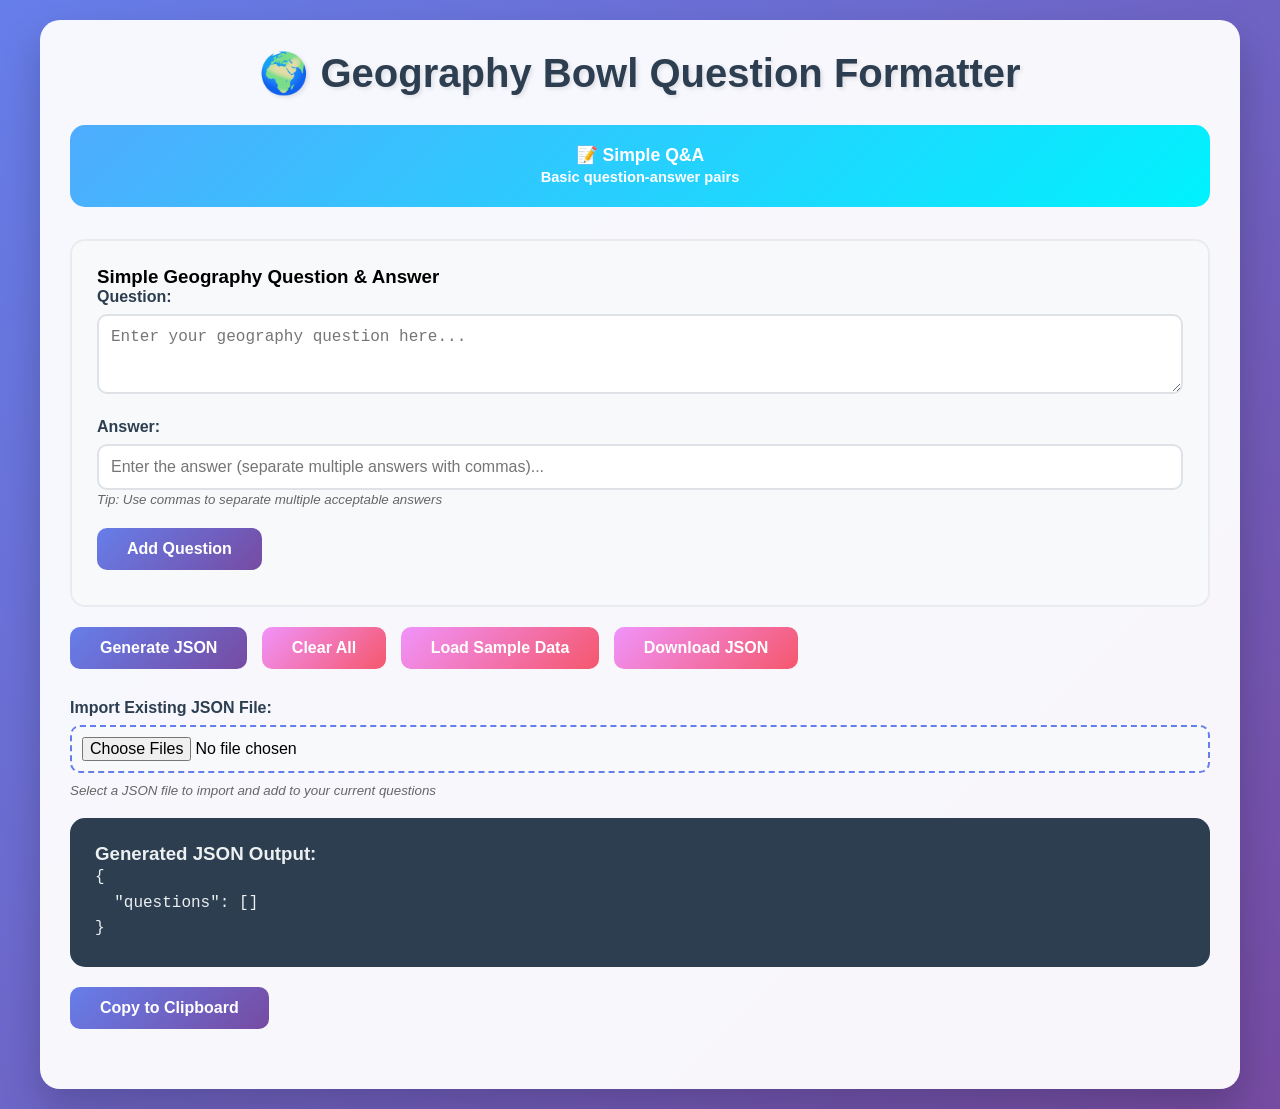
==== formatter.html @ adbcf067 "Create formatter.html" ====
<!DOCTYPE html>
<html lang="en">
<head>
    <meta charset="UTF-8">
    <meta name="viewport" content="width=device-width, initial-scale=1.0">
    <title>Geography Bowl Question Formatter</title>
    <style>
        * {
            margin: 0;
            padding: 0;
            box-sizing: border-box;
        }

        body {
            font-family: 'Segoe UI', Tahoma, Geneva, Verdana, sans-serif;
            background: linear-gradient(135deg, #667eea 0%, #764ba2 100%);
            min-height: 100vh;
            padding: 20px;
        }

        .container {
            max-width: 1200px;
            margin: 0 auto;
            background: rgba(255, 255, 255, 0.95);
            border-radius: 20px;
            padding: 30px;
            box-shadow: 0 20px 40px rgba(0, 0, 0, 0.2);
        }

        h1 {
            text-align: center;
            color: #2c3e50;
            margin-bottom: 30px;
            font-size: 2.5em;
            text-shadow: 2px 2px 4px rgba(0, 0, 0, 0.1);
        }

        .format-selector {
            display: grid;
            grid-template-columns: repeat(auto-fit, minmax(250px, 1fr));
            gap: 20px;
            margin-bottom: 30px;
        }

        .format-card {
            background: linear-gradient(135deg, #f093fb 0%, #f5576c 100%);
            border: none;
            border-radius: 15px;
            padding: 20px;
            color: white;
            cursor: pointer;
            transition: all 0.3s ease;
            text-align: center;
            font-size: 1.1em;
            font-weight: bold;
        }

        .format-card:hover {
            transform: translateY(-5px);
            box-shadow: 0 10px 20px rgba(0, 0, 0, 0.3);
        }

        .format-card.active {
            background: linear-gradient(135deg, #4facfe 0%, #00f2fe 100%);
            transform: translateY(-2px);
        }

        .input-section {
            background: #f8f9fa;
            border-radius: 15px;
            padding: 25px;
            margin-bottom: 20px;
            border: 2px solid #e9ecef;
        }

        .form-group {
            margin-bottom: 20px;
        }

        label {
            display: block;
            margin-bottom: 8px;
            font-weight: bold;
            color: #2c3e50;
        }

        input, textarea, select {
            width: 100%;
            padding: 12px;
            border: 2px solid #dee2e6;
            border-radius: 10px;
            font-size: 16px;
            transition: border-color 0.3s ease;
        }

        input:focus, textarea:focus, select:focus {
            outline: none;
            border-color: #667eea;
            box-shadow: 0 0 10px rgba(102, 126, 234, 0.2);
        }

        textarea {
            resize: vertical;
            min-height: 80px;
        }

        .btn {
            background: linear-gradient(135deg, #667eea 0%, #764ba2 100%);
            color: white;
            border: none;
            padding: 12px 30px;
            border-radius: 10px;
            cursor: pointer;
            font-size: 16px;
            font-weight: bold;
            transition: all 0.3s ease;
            margin-right: 10px;
            margin-bottom: 10px;
        }

        .btn:hover {
            transform: translateY(-2px);
            box-shadow: 0 5px 15px rgba(0, 0, 0, 0.2);
        }

        .btn-secondary {
            background: linear-gradient(135deg, #f093fb 0%, #f5576c 100%);
        }

        .output-section {
            background: #2c3e50;
            color: #ecf0f1;
            border-radius: 15px;
            padding: 25px;
            margin-bottom: 20px;
        }

        .output-content {
            font-family: 'Courier New', monospace;
            white-space: pre-wrap;
            line-height: 1.6;
        }

        .category-questions {
            background: rgba(118, 75, 162, 0.05);
            border: 2px dashed #764ba2;
            border-radius: 10px;
            padding: 15px;
            margin-bottom: 15px;
        }

        .question-item {
            background: white;
            border-radius: 8px;
            padding: 15px;
            margin-bottom: 10px;
            border-left: 4px solid #667eea;
        }

        .remove-btn {
            background: #e74c3c;
            color: white;
            border: none;
            padding: 5px 10px;
            border-radius: 5px;
            cursor: pointer;
            font-size: 12px;
            float: right;
        }

        .add-btn {
            background: #27ae60;
            color: white;
            border: none;
            padding: 8px 15px;
            border-radius: 8px;
            cursor: pointer;
            font-size: 14px;
            margin-top: 10px;
        }

        .hidden {
            display: none;
        }
    </style>
</head>
<body>
    <div class="container">
        <h1>🌍 Geography Bowl Question Formatter</h1>
        
        <div class="format-selector">
            <button class="format-card active" onclick="selectFormat('simple')">
                📝 Simple Q&A<br>
                <small>Basic question-answer pairs</small>
            </button>
        </div>

        <div class="input-section">
            <!-- Simple Q&A Format -->
            <div id="simple-form">
                <h3>Simple Geography Question & Answer</h3>
                <div class="form-group">
                    <label for="simple-question">Question:</label>
                    <textarea id="simple-question" placeholder="Enter your geography question here..."></textarea>
                </div>
                <div class="form-group">
                    <label for="simple-answer">Answer:</label>
                    <input type="text" id="simple-answer" placeholder="Enter the answer (separate multiple answers with commas)...">
                    <small style="color: #666; font-style: italic;">Tip: Use commas to separate multiple acceptable answers</small>
                </div>
                <button class="btn" onclick="addSimpleQuestion()">Add Question</button>
            </div>
        </div>

        <div class="form-group">
            <button class="btn" onclick="generateOutput()">Generate JSON</button>
            <button class="btn btn-secondary" onclick="clearAll()">Clear All</button>
            <button class="btn btn-secondary" onclick="loadSampleData()">Load Sample Data</button>
            <button class="btn btn-secondary" onclick="downloadJSON()">Download JSON</button>
        </div>
        
        <div class="form-group">
            <label for="json-file-input">Import Existing JSON File:</label>
            <input type="file" id="json-file-input" accept=".json" multiple onchange="importJSON()" style="margin-bottom: 10px; padding: 10px; border: 2px dashed #667eea; border-radius: 10px; background: #f8f9fa;">
            <small style="color: #666; font-style: italic; display: block;">Select a JSON file to import and add to your current questions</small>
        </div>

        <div class="output-section">
            <h3>Generated JSON Output:</h3>
            <div class="output-content" id="output"></div>
        </div>

        <div class="form-group">
            <button class="btn" onclick="copyToClipboard()">Copy to Clipboard</button>
        </div>
    </div>

    <script>
        document.addEventListener('DOMContentLoaded', function() {
            updateOutput();
        });
        let currentFormat = 'simple';
        let questionData = [];

        function selectFormat(format) {
            // Update active button
            document.querySelectorAll('.format-card').forEach(card => card.classList.remove('active'));
            event.target.classList.add('active');
            
            // Hide all forms
            document.querySelectorAll('[id$="-form"]').forEach(form => form.classList.add('hidden'));
            
            // Show selected form
            document.getElementById(format + '-form').classList.remove('hidden');
            
            currentFormat = format;
        }

        function addSimpleQuestion() {
            const question = document.getElementById('simple-question').value.trim();
            const answer = document.getElementById('simple-answer').value.trim();
            
            if (!question || !answer) {
                alert('Please fill in both question and answer');
                return;
            }
            
            // Process multiple answers
            const processedAnswer = processMultipleAnswers(answer);
            
            questionData.push({ question, answer: processedAnswer });
            
            // Clear inputs
            document.getElementById('simple-question').value = '';
            document.getElementById('simple-answer').value = '';
            
            updateOutput();
        }

        function processMultipleAnswers(answerString) {
            // Check if the answer contains commas
            if (answerString.includes(',')) {
                // Split by commas and trim whitespace
                const answers = answerString.split(',').map(answer => answer.trim()).filter(answer => answer.length > 0);
                return answers.length > 1 ? answers : answerString;
            }
            return answerString;
        }

        function generateOutput() {
            updateOutput();
        }

        function updateOutput() {
            const output = JSON.stringify({ questions: questionData }, null, 2);
            document.getElementById('output').textContent = output;
        }

        function clearAll() {
            questionData = [];
            updateOutput();
        }

        function importJSON() {
            const fileInput = document.getElementById('json-file-input');
            const files = fileInput.files;

            if (!files || files.length === 0) {
                return;
            }

            let filesProcessed = 0;
            let anyImported = false;
            let summary = [];

            for (let i = 0; i < files.length; i++) {
                const file = files[i];
                const reader = new FileReader();
                reader.onload = function(e) {
                    try {
                        const importedData = JSON.parse(e.target.result);
                        
                        // Validate the structure
                        if (!importedData || !importedData.questions || !Array.isArray(importedData.questions)) {
                            throw new Error(`Invalid JSON structure in file: ${file.name}`);
                        }
                        
                        // Merge with existing data
                        questionData = [...questionData, ...importedData.questions];
                        summary.push(`${file.name} - ${importedData.questions.length} questions added`);
                        anyImported = true;
                    } catch (error) {
                        alert(`Error importing JSON file \"${file.name}\".\n\n${error.message}`);
                    }
                    filesProcessed++;
                    if (filesProcessed === files.length) {
                        updateOutput();
                        if (anyImported) {
                            alert("JSON file(s) imported:\n" + summary.join('\n'));
                        }
                        fileInput.value = '';
                    }
                };
                reader.readAsText(file);
            }
        }

        function loadSampleData() {
            // Load sample geography questions
            questionData = [
                {
                    "question": "What is the capital of France?",
                    "answer": "Paris"
                },
                {
                    "question": "Which ocean is the largest?",
                    "answer": "Pacific Ocean"
                },
                {
                    "question": "What is the longest river in the world?",
                    "answer": ["Nile", "Nile River"]
                },
                {
                    "question": "What mountain range separates Europe from Asia?",
                    "answer": ["Ural Mountains", "Urals"]
                },
                {
                    "question": "What is the smallest country in the world?",
                    "answer": ["Vatican City", "Vatican"]
                }
            ];
            updateOutput();
        }

        function copyToClipboard() {
            const output = document.getElementById('output').textContent;
            navigator.clipboard.writeText(output).then(() => {
                alert('JSON copied to clipboard!');
            });
        }

        function downloadJSON() {
            const output = document.getElementById('output').textContent;
            const blob = new Blob([output], { type: 'application/json' });
            const url = URL.createObjectURL(blob);
            const a = document.createElement('a');
            a.href = url;
            a.download = 'geography_questions.json';
            document.body.appendChild(a);
            a.click();
            document.body.removeChild(a);
            URL.revokeObjectURL(url);
        }
    </script>
</body>
</html>
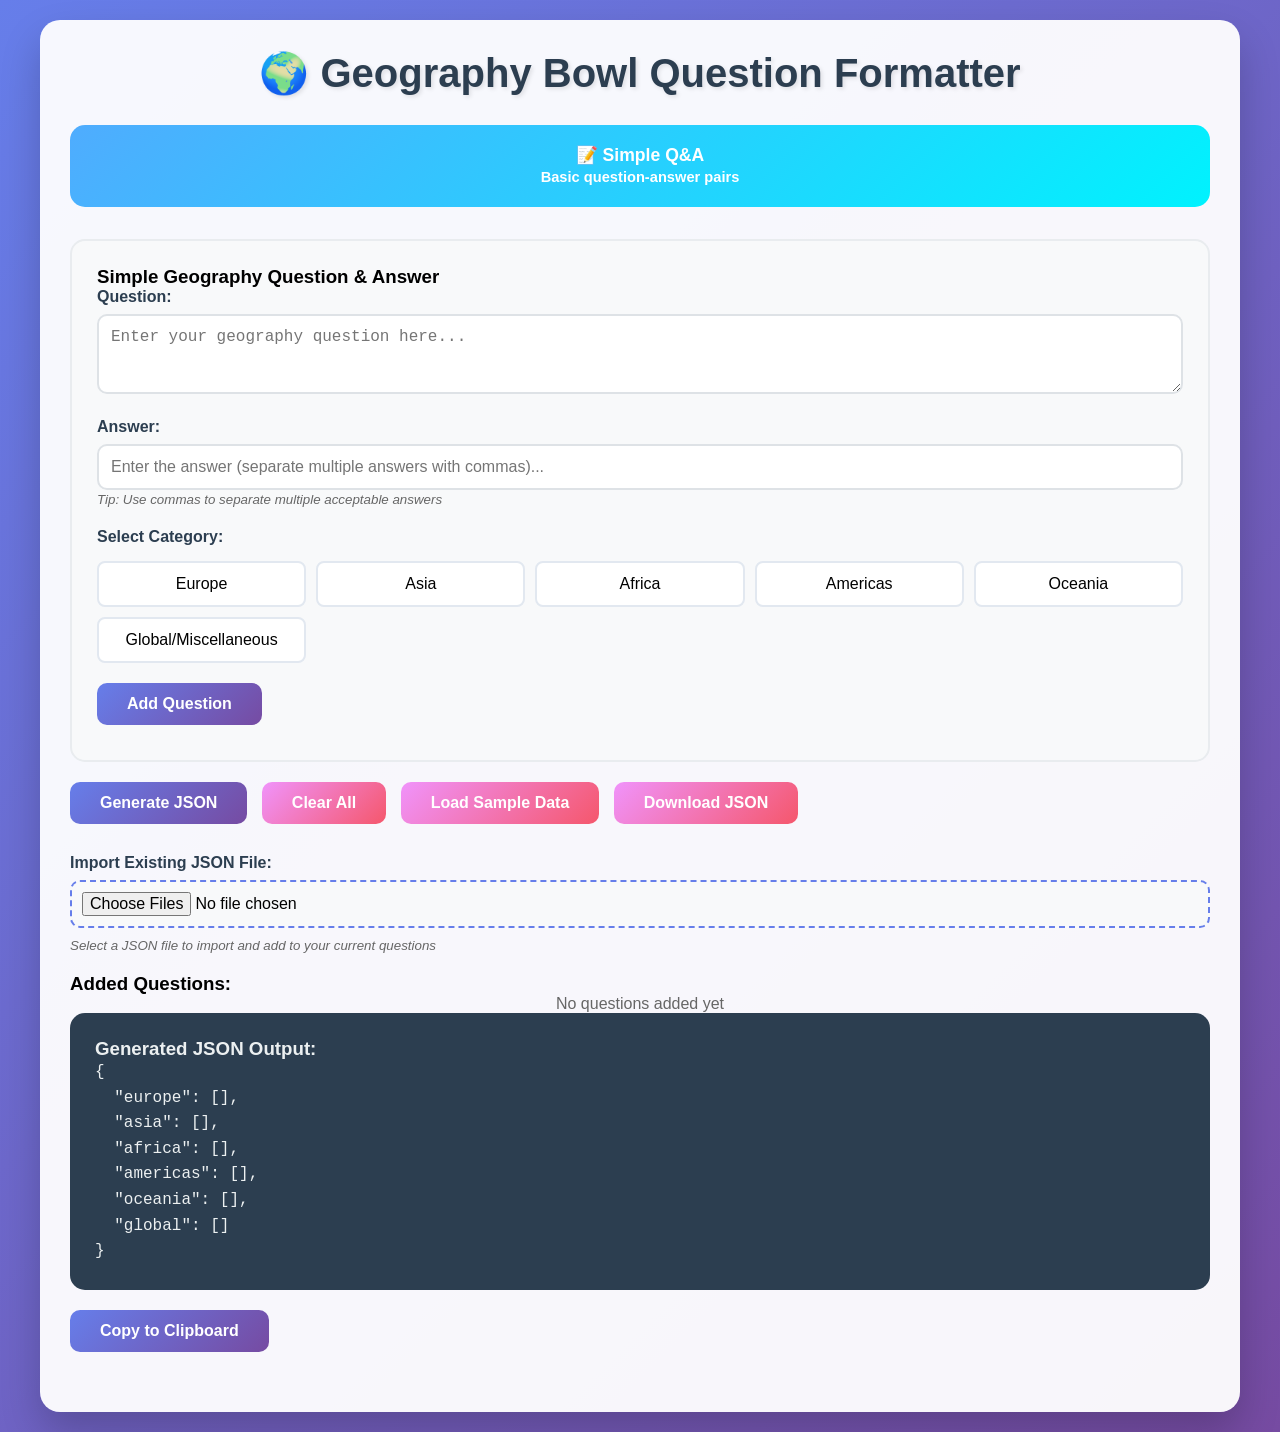
==== commit 1ba5ba59: "Update formatter.html" ====
--- a/formatter.html
+++ b/formatter.html
@@ -181,6 +181,63 @@
 
         .hidden {
             display: none;
+        }
+
+        .category-buttons {
+            display: grid;
+            grid-template-columns: repeat(auto-fit, minmax(180px, 1fr));
+            gap: 10px;
+            margin: 15px 0;
+        }
+
+        .category-btn {
+            padding: 12px;
+            border: 2px solid #e2e8f0;
+            background: white;
+            border-radius: 8px;
+            cursor: pointer;
+            transition: all 0.2s ease;
+            font-weight: 500;
+            text-align: center;
+        }
+
+        .category-btn:hover {
+            border-color: #5a67d8;
+            transform: translateY(-1px);
+            box-shadow: 0 4px 12px rgba(90,103,216,0.15);
+        }
+
+        .category-btn.selected {
+            background: linear-gradient(135deg,#5a67d8 0%,#764ba2 100%);
+            color: white;
+            border-color: #5a67d8;
+        }
+
+        .question-list {
+            margin-top: 20px;
+        }
+
+        .question-list-item {
+            background: #f8f9fa;
+            border-radius: 8px;
+            padding: 15px;
+            margin-bottom: 10px;
+            border-left: 4px solid #667eea;
+            display: flex;
+            justify-content: space-between;
+            align-items: center;
+        }
+
+        .question-text {
+            flex: 1;
+        }
+
+        .question-category {
+            background: #e3f2fd;
+            padding: 4px 10px;
+            border-radius: 20px;
+            font-size: 0.85em;
+            font-weight: 500;
         }
     </style>
 </head>
@@ -208,6 +265,17 @@
                     <input type="text" id="simple-answer" placeholder="Enter the answer (separate multiple answers with commas)...">
                     <small style="color: #666; font-style: italic;">Tip: Use commas to separate multiple acceptable answers</small>
                 </div>
+                <div class="form-group">
+                    <label>Select Category:</label>
+                    <div class="category-buttons">
+                        <div class="category-btn" data-category="europe">Europe</div>
+                        <div class="category-btn" data-category="asia">Asia</div>
+                        <div class="category-btn" data-category="africa">Africa</div>
+                        <div class="category-btn" data-category="americas">Americas</div>
+                        <div class="category-btn" data-category="oceania">Oceania</div>
+                        <div class="category-btn" data-category="global">Global/Miscellaneous</div>
+                    </div>
+                </div>
                 <button class="btn" onclick="addSimpleQuestion()">Add Question</button>
             </div>
         </div>
@@ -225,6 +293,11 @@
             <small style="color: #666; font-style: italic; display: block;">Select a JSON file to import and add to your current questions</small>
         </div>
 
+        <div class="question-list">
+            <h3>Added Questions:</h3>
+            <div id="questionList"></div>
+        </div>
+
         <div class="output-section">
             <h3>Generated JSON Output:</h3>
             <div class="output-content" id="output"></div>
@@ -238,9 +311,11 @@
     <script>
         document.addEventListener('DOMContentLoaded', function() {
             updateOutput();
+            updateQuestionList();
         });
         let currentFormat = 'simple';
         let questionData = [];
+        let selectedCategory = null;
 
         function selectFormat(format) {
             // Update active button
@@ -256,6 +331,15 @@
             currentFormat = format;
         }
 
+        // Category selection
+        document.querySelectorAll('.category-btn').forEach(btn => {
+            btn.addEventListener('click', function() {
+                document.querySelectorAll('.category-btn').forEach(b => b.classList.remove('selected'));
+                this.classList.add('selected');
+                selectedCategory = this.dataset.category;
+            });
+        });
+
         function addSimpleQuestion() {
             const question = document.getElementById('simple-question').value.trim();
             const answer = document.getElementById('simple-answer').value.trim();
@@ -265,15 +349,27 @@
                 return;
             }
             
+            if (!selectedCategory) {
+                alert('Please select a category');
+                return;
+            }
+            
             // Process multiple answers
             const processedAnswer = processMultipleAnswers(answer);
             
-            questionData.push({ question, answer: processedAnswer });
+            questionData.push({ 
+                question, 
+                answer: processedAnswer,
+                category: selectedCategory
+            });
             
             // Clear inputs
             document.getElementById('simple-question').value = '';
             document.getElementById('simple-answer').value = '';
-            
+            document.querySelectorAll('.category-btn').forEach(b => b.classList.remove('selected'));
+            selectedCategory = null;
+            
+            updateQuestionList();
             updateOutput();
         }
 
@@ -292,12 +388,59 @@
         }
 
         function updateOutput() {
-            const output = JSON.stringify({ questions: questionData }, null, 2);
+            // Group questions by category
+            const groupedQuestions = {
+                europe: [],
+                asia: [],
+                africa: [],
+                americas: [],
+                oceania: [],
+                global: []
+            };
+            
+            questionData.forEach(item => {
+                groupedQuestions[item.category].push({
+                    question: item.question,
+                    answer: item.answer
+                });
+            });
+            
+            const output = JSON.stringify(groupedQuestions, null, 2);
             document.getElementById('output').textContent = output;
+        }
+
+        function updateQuestionList() {
+            const container = document.getElementById('questionList');
+            container.innerHTML = '';
+            
+            if (questionData.length === 0) {
+                container.innerHTML = '<p style="text-align:center; color:#666;">No questions added yet</p>';
+                return;
+            }
+            
+            questionData.forEach((item, index) => {
+                const itemElement = document.createElement('div');
+                itemElement.className = 'question-list-item';
+                itemElement.innerHTML = `
+                    <div class="question-text">
+                        <strong>${item.question}</strong><br>
+                        <span class="question-category">${item.category.charAt(0).toUpperCase() + item.category.slice(1)}</span>
+                    </div>
+                    <button class="remove-btn" onclick="removeQuestion(${index})">Remove</button>
+                `;
+                container.appendChild(itemElement);
+            });
+        }
+
+        function removeQuestion(index) {
+            questionData.splice(index, 1);
+            updateQuestionList();
+            updateOutput();
         }
 
         function clearAll() {
             questionData = [];
+            updateQuestionList();
             updateOutput();
         }
 
@@ -321,19 +464,31 @@
                         const importedData = JSON.parse(e.target.result);
                         
                         // Validate the structure
-                        if (!importedData || !importedData.questions || !Array.isArray(importedData.questions)) {
+                        if (!importedData || typeof importedData !== 'object') {
                             throw new Error(`Invalid JSON structure in file: ${file.name}`);
                         }
                         
                         // Merge with existing data
-                        questionData = [...questionData, ...importedData.questions];
-                        summary.push(`${file.name} - ${importedData.questions.length} questions added`);
+                        Object.keys(importedData).forEach(category => {
+                            if (Array.isArray(importedData[category])) {
+                                importedData[category].forEach(item => {
+                                    questionData.push({
+                                        question: item.question,
+                                        answer: item.answer,
+                                        category: category
+                                    });
+                                });
+                            }
+                        });
+                        
+                        summary.push(`${file.name} - imported questions`);
                         anyImported = true;
                     } catch (error) {
-                        alert(`Error importing JSON file \"${file.name}\".\n\n${error.message}`);
+                        alert(`Error importing JSON file "${file.name}".\n\n${error.message}`);
                     }
                     filesProcessed++;
                     if (filesProcessed === files.length) {
+                        updateQuestionList();
                         updateOutput();
                         if (anyImported) {
                             alert("JSON file(s) imported:\n" + summary.join('\n'));
@@ -350,25 +505,46 @@
             questionData = [
                 {
                     "question": "What is the capital of France?",
-                    "answer": "Paris"
+                    "answer": "Paris",
+                    "category": "europe"
                 },
                 {
                     "question": "Which ocean is the largest?",
-                    "answer": "Pacific Ocean"
+                    "answer": "Pacific Ocean",
+                    "category": "global"
                 },
                 {
                     "question": "What is the longest river in the world?",
-                    "answer": ["Nile", "Nile River"]
+                    "answer": ["Nile", "Nile River"],
+                    "category": "africa"
                 },
                 {
                     "question": "What mountain range separates Europe from Asia?",
-                    "answer": ["Ural Mountains", "Urals"]
+                    "answer": ["Ural Mountains", "Urals"],
+                    "category": "europe"
                 },
                 {
                     "question": "What is the smallest country in the world?",
-                    "answer": ["Vatican City", "Vatican"]
+                    "answer": ["Vatican City", "Vatican"],
+                    "category": "europe"
+                },
+                {
+                    "question": "What is the largest desert in the world?",
+                    "answer": "Sahara",
+                    "category": "africa"
+                },
+                {
+                    "question": "Which country is known as the Land of the Rising Sun?",
+                    "answer": "Japan",
+                    "category": "asia"
+                },
+                {
+                    "question": "What is the largest island in the world?",
+                    "answer": "Greenland",
+                    "category": "americas"
                 }
             ];
+            updateQuestionList();
             updateOutput();
         }
 
